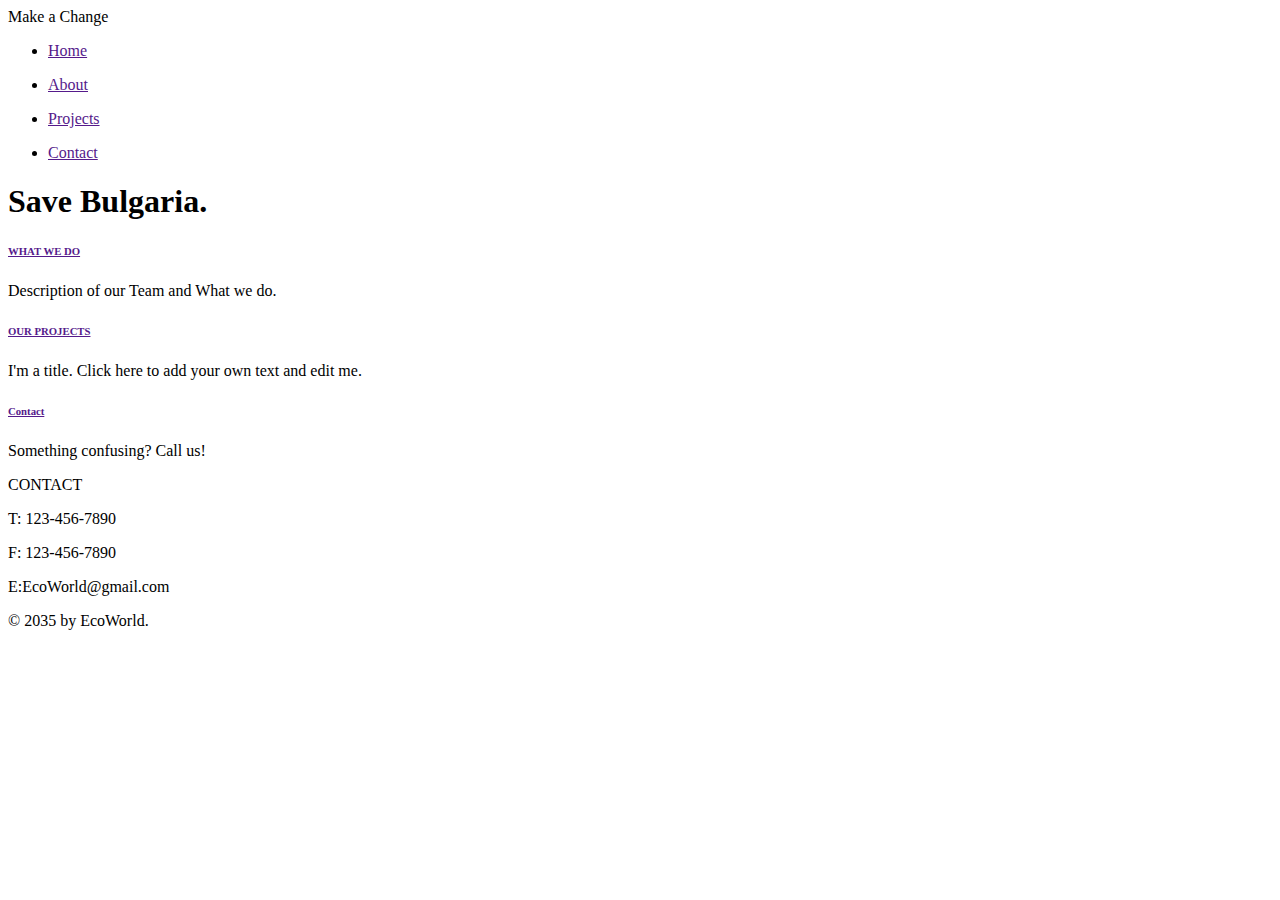
==== index.html @ 6cc3144a "add file structure add index.html" ====
<!DOCTYPE html>
<html lang="en">

<head>
    <meta charset="UTF-8">
    <meta name="viewport" content="width=device-width, initial-scale=1.0">
    <title>Home</title>
</head>

<body>
    <header class="home_header">
        <div class="pinnedTopLeft">
            <div>
                <span>Make a Change</span>
            </div>
            <div>
                <nav>
                    <ul class="header_links_list">
                        <li><a href="" target="_self">
                                <div class="header_home">
                                    <div>
                                        <p>Home</p>
                                    </div>
                                </div>
                            </a></li>
                        <li><a href="" target="_self">
                                <div class="header_about">
                                    <div>
                                        <p>About</p>
                                    </div>
                                </div>
                            </a></li>
                        <li><a href="" target="_self">
                                <div class="header_projects">
                                    <div>
                                        <p>Projects</p>
                                    </div>
                                </div>
                            </a></li>
                        <li><a href="" target="_self">
                                <div class="header_contact">
                                    <div>
                                        <p>Contact</p>
                                    </div>
                                </div>
                            </a></li>
                    </ul>
                </nav>
            </div>
        </div>
    </header>

    <main class="content_container">
        <div>
            <section class="content_bigtext_with_image"> <!-- CHANGE THIS CLASS NAME!!!!! -->
                <div id="bg_video">
                    <!--GIF/VIDEO/IMAGE GOES HERE-->
                </div>
                <div>
                    <div>
                        <div id="topleft_logo">
                            <!--LOGO GOES HERE!!!-->
                        </div>
                        <div>
                            <h1 class="main_text">
                                <span>
                                    <span>Save Bulgaria.</span>
                                </span>
                            </h1>
                        </div>
                    </div>
                </div>
            </section>
            <section> <!--THE 3 PAGES FROM BELOW THE BACKGROUND VIDEO PART-->
                <div class="3_infoboxes">
                    <div id="first_box">
                        <div>
                            <div>
                                <div>
                                    <h6>
                                        <a href="" target="_self">
                                            <span>
                                                <span>WHAT WE DO</span>
                                            </span>
                                        </a>
                                    </h6>
                                </div>
                                <div>
                                    <p>
                                        <span>
                                            <span>Description of our Team and What we do.</span>
                                        </span>
                                    </p>
                                </div>
                            </div>
                        </div>
                    </div>
                    <div id="second_box">
                        <div>
                            <div>
                                <div>
                                    <h6>
                                        <a href="" target="_self">
                                            <span>
                                                <span>OUR PROJECTS</span>
                                            </span>
                                        </a>
                                    </h6>
                                </div>
                                <div>
                                    <p>
                                        <span>I'm a title. Click here to add your own text and edit me.</span>
                                    </p>
                                </div>
                            </div>
                        </div>
                    </div>
                    <div id="third_box">
                        <div>
                            <div>
                                <div>
                                    <h6>
                                        <a href="">
                                            <span>
                                                <span>Contact</span>
                                            </span>
                                        </a>
                                    </h6>
                                </div>
                                <div>
                                    <p>
                                        <span>
                                            <span>Something confusing? Call us!</span>
                                        </span>
                                    </p>
                                </div>
                            </div>
                        </div>
                    </div>
                </div>
            </section>
        </div>
    </main>

    <footer class="home_footer">
        <div>
            <div>
                <p>
                    <span>
                        <span>CONTACT</span>
                    </span>
                </p>

                <p>
                    <span>
                        <span>T: 123-456-7890</span>
                    </span>
                </p>

                <p>
                    <span>
                        <span>F: 123-456-7890</span>
                    </span>
                </p>

                <p><span>
                        <span>E:EcoWorld@gmail.com</span>
                    </span>
                </p>
            </div>
            <div>
                <p>
                    <span>
                        <span>© 2035 by EcoWorld.</span>
                    </span>
                </p>
            </div>
        </div>
    </footer>
</body>

</html>
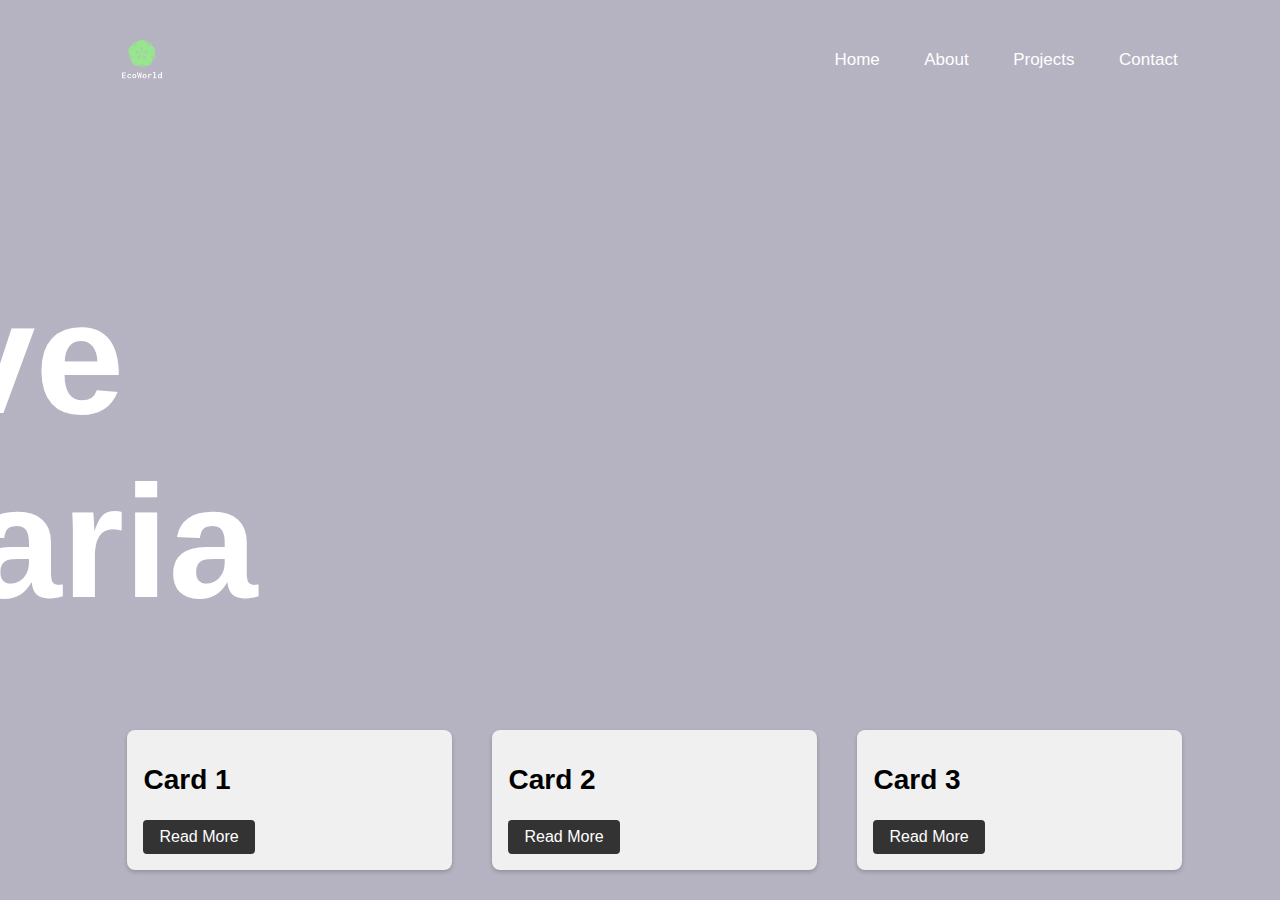
==== commit 09b1599c: "edit index.html add css files add media files" ====
--- a/index.html
+++ b/index.html
@@ -5,51 +5,71 @@
     <meta charset="UTF-8">
     <meta name="viewport" content="width=device-width, initial-scale=1.0">
     <title>Home</title>
+    <link rel="stylesheet" type="text/css" href="styles.css" />
 </head>
 
 <body>
-    <header class="home_header">
-        <div class="pinnedTopLeft">
-            <div>
-                <span>Make a Change</span>
-            </div>
-            <div>
-                <nav>
-                    <ul class="header_links_list">
-                        <li><a href="" target="_self">
-                                <div class="header_home">
-                                    <div>
-                                        <p>Home</p>
-                                    </div>
-                                </div>
-                            </a></li>
-                        <li><a href="" target="_self">
-                                <div class="header_about">
-                                    <div>
-                                        <p>About</p>
-                                    </div>
-                                </div>
-                            </a></li>
-                        <li><a href="" target="_self">
-                                <div class="header_projects">
-                                    <div>
-                                        <p>Projects</p>
-                                    </div>
-                                </div>
-                            </a></li>
-                        <li><a href="" target="_self">
-                                <div class="header_contact">
-                                    <div>
-                                        <p>Contact</p>
-                                    </div>
-                                </div>
-                            </a></li>
-                    </ul>
-                </nav>
-            </div>
-        </div>
-    </header>
-
+   
+    
+    <div class="hero">
+       
+       <video autoplay loop muted plays-inline class="video">
+        <source src="images/about_highwaywtreesmp4.mp4" type="video/mp4">
+        min-width: 100%; min-height: 100%
+       </video>
+       
+        <nav>
+            <img src="images/logo_transparent.png" class="logo" >
+        <ul>
+            <li><a href="#">Home</a></li>
+            <li><a href="#">About</a></li>
+            <li><a href="#">Projects</a></li>
+            <li><a href="#">Contact</a></li>
+        </ul>
+    </nav>
+    <div class="content">
+        <h1>Save Bulgaria</h1>
+        
+    </div>
+
+
+
+
+    <div class="card-container">
+        <div class="card">
+            <img src=""><!--input the picture for the card here-->
+            <div class="card-content">
+                <h3>Card 1</h3><!--input the name of the card here-->
+                <p></p><!--intup the text to the card here-->
+                <a href="" class="btn">Read More</a>
+            </div>
+        </div>
+    </div>
+
+    <div class="card-container">
+        <div class="card">
+            <img src=""><!--input the picture for the card here-->
+            <div class="card-content">
+                <h3>Card 2</h3><!--input the name of the card here-->
+                <p></p><!--intup the text to the card here-->
+                <a href="" class="btn">Read More</a>
+            </div>
+        </div>
+    </div>
+
+    <div class="card-container">
+        <div class="card">
+            <img src=""><!--input the picture for the card here-->
+            <div class="card-content">
+                <h3>Card 3</h3><!--input the name of the card here-->
+                <p></p><!--intup the text to the card here-->
+                <a href="" class="btn">Read More</a>
+            </div>
+        </div>
+    </div>
+
+    
+    
     <main class="content_container">
         <div>
             <section class="content_bigtext_with_image"> <!-- CHANGE THIS CLASS NAME!!!!! -->
--- a/styles.css
+++ b/styles.css
@@ -0,0 +1,126 @@
+*{
+    padding: 0;
+    margin: 0;
+    box-sizing: border-box;
+    font-family: 'Poppins', sans-serif;
+}
+
+.hero{
+    width: 100%;
+    height: 100vh;
+    background-image: linear-gradient(rgba(12,3,51,0.3),rgba(12,3,51,0.3));
+    position: relative;
+    padding: 200px 0;
+    display: flex;
+    align-items: center;
+    justify-content: center;
+   
+    
+}
+nav{
+    width: 100%;
+    position: absolute;
+    top: 0;
+    left: 0;
+    padding: 20px 8%;
+    display: flex;
+    align-items: center;
+    justify-content: space-between;
+    margin-bottom: 100px;
+}
+nav .logo{
+    
+    width: 80px;
+    height: 80px;
+}
+nav ul li{
+    list-style: none;
+    display: inline-block;
+    margin-left: 40px;
+}
+nav ul li a{
+    text-decoration: none;
+    color: #fff;
+    font-size: 17px;
+}
+.content{
+    text-align: center;
+}
+.content h1{
+    font-size: 160px;
+    color: #fff;
+    font-weight: 600;
+    transition: 0.5s;
+}
+.content h1:hover{
+    -webkit-text-stroke:2px #fff;
+    color: transparent;
+}
+.content a{
+    text-decoration: none;
+    display: inline-block;
+    color: #fff;
+    font-size: 24px;
+    border: 2px solid #fff;
+    padding: 20px 70px;
+    border-radius: 100px;
+    margin-top: 400px;
+}
+.video{
+    position: absolute;
+    top: 0;
+    left: 0;
+    width: 100%;
+    height: 100%;
+    object-fit: cover;
+    right: 5;
+    bottom: 2;
+    z-index: -1;
+}
+
+
+
+.card-container{
+    display: flex;
+    justify-content: center;
+    flex-wrap: wrap;
+    margin-top: 100px;
+   
+    position: relative;
+    left: ;
+    right: 150px;
+    top: 300px;
+}
+.card{
+    width: 325px;
+    background-color: #f0f0f0;
+    border-radius: 8px;
+    overflow: hidden;
+    box-shadow: 0px 2px 4px rgba(0,0,0,0.2);
+    margin: 20px;
+}
+.card img{
+    width: 100%;
+    height: auto;
+}
+.card-content{
+    padding: 16px;
+}
+.card-content h3{
+    font-size:28px;
+    margin-bottom: 8px;
+}
+.card-content p{
+    color: #666;
+    font-size: 15px;
+    line-height: 1.3;
+}
+.card-content .btn{
+    display: inline-block;
+    padding: 8px 16px;
+    background-color: #333;
+    text-decoration: none;
+    border-radius: 4px;
+    margin-top: 16px;
+    color: #fff;
+}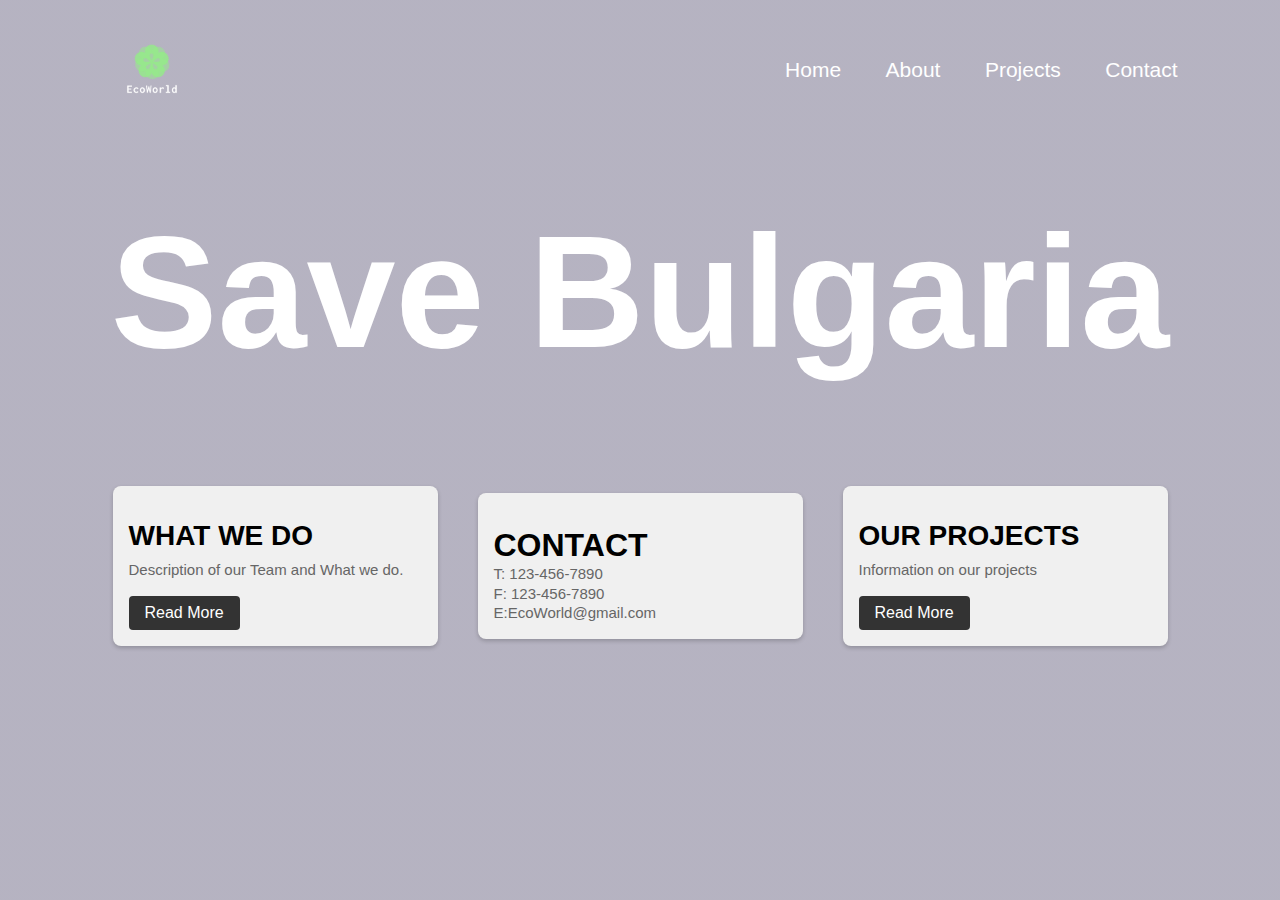
==== commit f47ffb7d: "add about page edit main page add test image" ====
--- a/index.html
+++ b/index.html
@@ -9,194 +9,65 @@
 </head>
 
 <body>
-   
-    
+
+
     <div class="hero">
-       
-       <video autoplay loop muted plays-inline class="video">
-        <source src="images/about_highwaywtreesmp4.mp4" type="video/mp4">
-        min-width: 100%; min-height: 100%
-       </video>
-       
+
+        <video autoplay loop muted plays-inline class="video">
+            <source src="images/about_highwaywtreesmp4.mp4" type="video/mp4">
+            min-width: 100%; min-height: 100%
+        </video>
+
         <nav>
-            <img src="images/logo_transparent.png" class="logo" >
-        <ul>
-            <li><a href="#">Home</a></li>
-            <li><a href="#">About</a></li>
-            <li><a href="#">Projects</a></li>
-            <li><a href="#">Contact</a></li>
-        </ul>
-    </nav>
-    <div class="content">
-        <h1>Save Bulgaria</h1>
-        
-    </div>
+            <img src="images/logo_transparent.png" class="logo">
+            <ul>
+                <li><a href="#">Home</a></li>
+                <li><a href="/pages/about.html">About</a></li>
+                <li><a href="#">Projects</a></li>
+                <li><a href="#">Contact</a></li>
+            </ul>
+        </nav>
+        <div class="content">
+            <h1>Save Bulgaria</h1>
+
+        </div>
 
 
 
+        <div class="cards">
+            <div class="card-container">
+                <div class="card">
+                    <img src=""><!--input the picture for the card here-->
+                    <div class="card-content">
+                        <h3>WHAT WE DO</h3><!--input the name of the card here-->
+                        <p>Description of our Team and What we do.</p><!--intup the text to the card here-->
+                        <a href="" class="btn">Read More</a>
+                    </div>
+                </div>
+            </div>
 
-    <div class="card-container">
-        <div class="card">
-            <img src=""><!--input the picture for the card here-->
-            <div class="card-content">
-                <h3>Card 1</h3><!--input the name of the card here-->
-                <p></p><!--intup the text to the card here-->
-                <a href="" class="btn">Read More</a>
+            <div class="card-container">
+                <div class="card">
+                    <img src=""><!--input the picture for the card here-->
+                    <div class="card-content">
+                        <h1>CONTACT</h1>
+                        <p>T: 123-456-7890</p>
+                        <p>F: 123-456-7890</p>
+                        <p>E:EcoWorld@gmail.com</p>
+                    </div>
+                </div>
+            </div>
+            <div class="card-container">
+                <div class="card">
+                    <img src=""><!--input the picture for the card here-->
+                    <div class="card-content">
+                        <h3>OUR PROJECTS</h3><!--input the name of the card here-->
+                        <p>Information on our projects</p><!--intup the text to the card here-->
+                        <a href="" class="btn">Read More</a>
+                    </div>
+                </div>
             </div>
         </div>
-    </div>
-
-    <div class="card-container">
-        <div class="card">
-            <img src=""><!--input the picture for the card here-->
-            <div class="card-content">
-                <h3>Card 2</h3><!--input the name of the card here-->
-                <p></p><!--intup the text to the card here-->
-                <a href="" class="btn">Read More</a>
-            </div>
-        </div>
-    </div>
-
-    <div class="card-container">
-        <div class="card">
-            <img src=""><!--input the picture for the card here-->
-            <div class="card-content">
-                <h3>Card 3</h3><!--input the name of the card here-->
-                <p></p><!--intup the text to the card here-->
-                <a href="" class="btn">Read More</a>
-            </div>
-        </div>
-    </div>
-
-    
-    
-    <main class="content_container">
-        <div>
-            <section class="content_bigtext_with_image"> <!-- CHANGE THIS CLASS NAME!!!!! -->
-                <div id="bg_video">
-                    <!--GIF/VIDEO/IMAGE GOES HERE-->
-                </div>
-                <div>
-                    <div>
-                        <div id="topleft_logo">
-                            <!--LOGO GOES HERE!!!-->
-                        </div>
-                        <div>
-                            <h1 class="main_text">
-                                <span>
-                                    <span>Save Bulgaria.</span>
-                                </span>
-                            </h1>
-                        </div>
-                    </div>
-                </div>
-            </section>
-            <section> <!--THE 3 PAGES FROM BELOW THE BACKGROUND VIDEO PART-->
-                <div class="3_infoboxes">
-                    <div id="first_box">
-                        <div>
-                            <div>
-                                <div>
-                                    <h6>
-                                        <a href="" target="_self">
-                                            <span>
-                                                <span>WHAT WE DO</span>
-                                            </span>
-                                        </a>
-                                    </h6>
-                                </div>
-                                <div>
-                                    <p>
-                                        <span>
-                                            <span>Description of our Team and What we do.</span>
-                                        </span>
-                                    </p>
-                                </div>
-                            </div>
-                        </div>
-                    </div>
-                    <div id="second_box">
-                        <div>
-                            <div>
-                                <div>
-                                    <h6>
-                                        <a href="" target="_self">
-                                            <span>
-                                                <span>OUR PROJECTS</span>
-                                            </span>
-                                        </a>
-                                    </h6>
-                                </div>
-                                <div>
-                                    <p>
-                                        <span>I'm a title. Click here to add your own text and edit me.</span>
-                                    </p>
-                                </div>
-                            </div>
-                        </div>
-                    </div>
-                    <div id="third_box">
-                        <div>
-                            <div>
-                                <div>
-                                    <h6>
-                                        <a href="">
-                                            <span>
-                                                <span>Contact</span>
-                                            </span>
-                                        </a>
-                                    </h6>
-                                </div>
-                                <div>
-                                    <p>
-                                        <span>
-                                            <span>Something confusing? Call us!</span>
-                                        </span>
-                                    </p>
-                                </div>
-                            </div>
-                        </div>
-                    </div>
-                </div>
-            </section>
-        </div>
-    </main>
-
-    <footer class="home_footer">
-        <div>
-            <div>
-                <p>
-                    <span>
-                        <span>CONTACT</span>
-                    </span>
-                </p>
-
-                <p>
-                    <span>
-                        <span>T: 123-456-7890</span>
-                    </span>
-                </p>
-
-                <p>
-                    <span>
-                        <span>F: 123-456-7890</span>
-                    </span>
-                </p>
-
-                <p><span>
-                        <span>E:EcoWorld@gmail.com</span>
-                    </span>
-                </p>
-            </div>
-            <div>
-                <p>
-                    <span>
-                        <span>© 2035 by EcoWorld.</span>
-                    </span>
-                </p>
-            </div>
-        </div>
-    </footer>
 </body>
 
 </html>--- a/styles.css
+++ b/styles.css
@@ -9,13 +9,8 @@
     width: 100%;
     height: 100vh;
     background-image: linear-gradient(rgba(12,3,51,0.3),rgba(12,3,51,0.3));
-    position: relative;
+    position: inline;
     padding: 200px 0;
-    display: flex;
-    align-items: center;
-    justify-content: center;
-   
-    
 }
 nav{
     width: 100%;
@@ -30,8 +25,8 @@
 }
 nav .logo{
     
-    width: 80px;
-    height: 80px;
+    width: 100px;
+    height: 100px;
 }
 nav ul li{
     list-style: none;
@@ -41,7 +36,7 @@
 nav ul li a{
     text-decoration: none;
     color: #fff;
-    font-size: 17px;
+    font-size: 21px;
 }
 .content{
     text-align: center;
@@ -70,26 +65,28 @@
     position: absolute;
     top: 0;
     left: 0;
-    width: 100%;
-    height: 100%;
+    width: 100vw;
+    height: 100vh;
     object-fit: cover;
     right: 5;
     bottom: 2;
     z-index: -1;
 }
 
-
+.cards{
+    display: flex;
+    align-items: center;
+    justify-content: center;
+}
 
 .card-container{
     display: flex;
     justify-content: center;
     flex-wrap: wrap;
-    margin-top: 100px;
+    margin-top: 10px;
    
     position: relative;
-    left: ;
-    right: 150px;
-    top: 300px;
+    top: 8vh;
 }
 .card{
     width: 325px;
@@ -123,4 +120,10 @@
     border-radius: 4px;
     margin-top: 16px;
     color: #fff;
-}+}
+
+.main_footer {
+    width:40%;
+    height:200px;
+ }
+ 